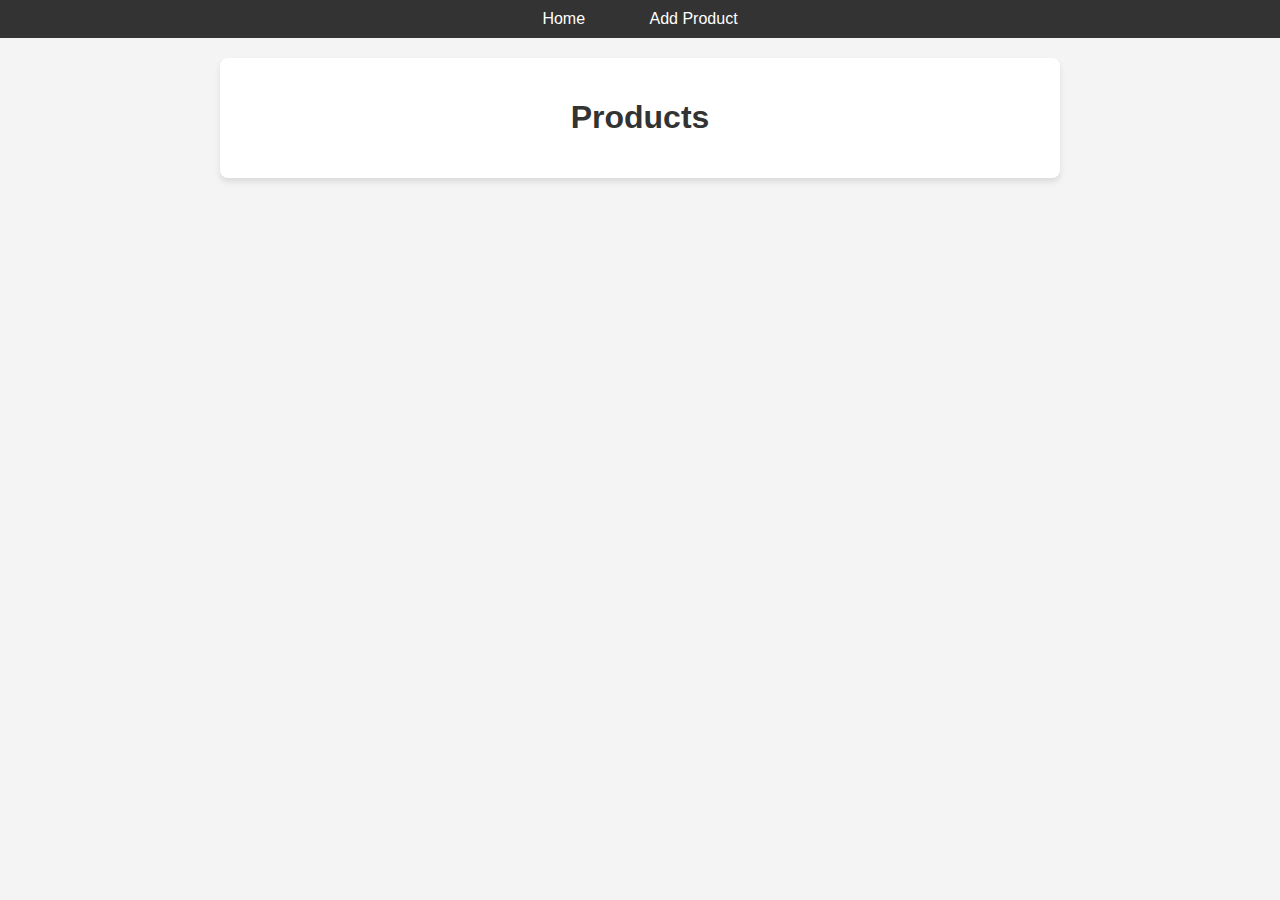
==== index.html @ cb05b949 "added index,add,edit html files & css file" ====
<!DOCTYPE html>
<html lang="en">
<head>
    <meta charset="UTF-8">
    <meta name="viewport" content="width=device-width, initial-scale=1.0">
    <title>Products</title>
    <link rel="stylesheet" href="style.css">
</head>
<body>
    <nav>
        <a href="/index.html">Home</a>
        <a href="/add.html">Add Product</a>
    </nav>

    <div id="content">
        <h1>Products</h1>
        <div id="main"></div>
    </div>

    <script type="module" src="script/app.js"></script>
</body>
</html>
---- style.css ----
body {
    font-family: Arial, sans-serif;
    margin: 0;
    padding: 0;
    background-color: #f4f4f4;
}

nav {
    background-color: #333;
    padding: 10px;
    text-align: center;
}

nav a {
    color: white;
    text-decoration: none;
    padding: 10px 20px;
    margin: 0 10px;
    border-radius: 5px;
}

nav a:hover {
    background-color: #575757;
}

#content {
    max-width: 800px;
    margin: 20px auto;
    background-color: white;
    padding: 20px;
    border-radius: 8px;
    box-shadow: 0px 4px 6px rgba(0, 0, 0, 0.1);
}

h1 {
    text-align: center;
    color: #333;
}

form {
    display: flex;
    flex-direction: column;
    gap: 10px;
}

label {
    font-size: 14px;
    font-weight: bold;
    color: #333;
}

input[type="text"], input[type="number"], textarea {
    padding: 8px;
    border: 1px solid #ccc;
    border-radius: 5px;
    width: 100%;
    box-sizing: border-box;
}
input[type="date"], input[type="file"], select{
    margin-left: 10px;
    padding: 8px;
    border: 1px solid #ccc;
    border-radius: 5px;
    box-sizing: border-box;
}

textarea {
    resize: vertical;
}

input[type="checkbox"] {
    margin-left: 10px;
}

button {
    background-color: #4CAF50;
    color: white;
    padding: 10px;
    border: none;
    border-radius: 5px;
    font-size: 16px;
    cursor: pointer;
    transition: background-color 0.3s;
}

button:hover {
    background-color: #45a049;
}

#main {
    display: flex;
    flex-wrap: wrap;
    gap: 20px;
    justify-content: center;
}

.card {
    background-color: #fff;
    border: 1px solid #ddd;
    border-radius: 10px;
    box-shadow: 0 4px 8px rgba(0, 0, 0, 0.1);
    overflow: hidden;
    width: 250px;
    text-align: center;
    transition: transform 0.3s;
}

.card:hover {
    transform: translateY(-10px);
}

.card img {
    width: 100%;
    height: 300px;
    object-fit: cover;
}

.card h3 {
    font-size: 1.5em;
    margin: 10px;
    text-align: left;
}

.card p {
    margin: 0 10px 8px;
    color: #555;
    text-align: left;
    display: block;
    max-height: 18px;
}
.desc{
    overflow: hidden;
}

.btn {
    display: inline-block;
    background-color: #4CAF50;
    color: white;
    padding: 10px;
    text-align: center;
    text-decoration: none;
    border-radius: 5px;
    margin: 15px;
    margin-top: 0;
    transition: background-color 0.3s;
}

.btn:hover {
    background-color: #45a049;
}

.product{
    display: flex;
    gap: 15px;
    justify-content: center;
    align-items: center;
    background-color: #fff;
    border: 1px solid #ddd;
    border-radius: 10px;
    box-shadow: 0 4px 8px rgba(0, 0, 0, 0.1);
    padding: 10px;
}
.product img{
    width: 100%;
    height: 300px;
    object-fit: cover;
}
.product h3{
    font-size: 1.5em;
    margin: 10px;
    text-align: left;
}

@media (max-width: 768px) {
    #content {
        padding: 15px;
    }

    #main {
        flex-direction: column;
        align-items: center;
    }

    .card {
        width: 100%;
        max-width: 250px;
    }
}
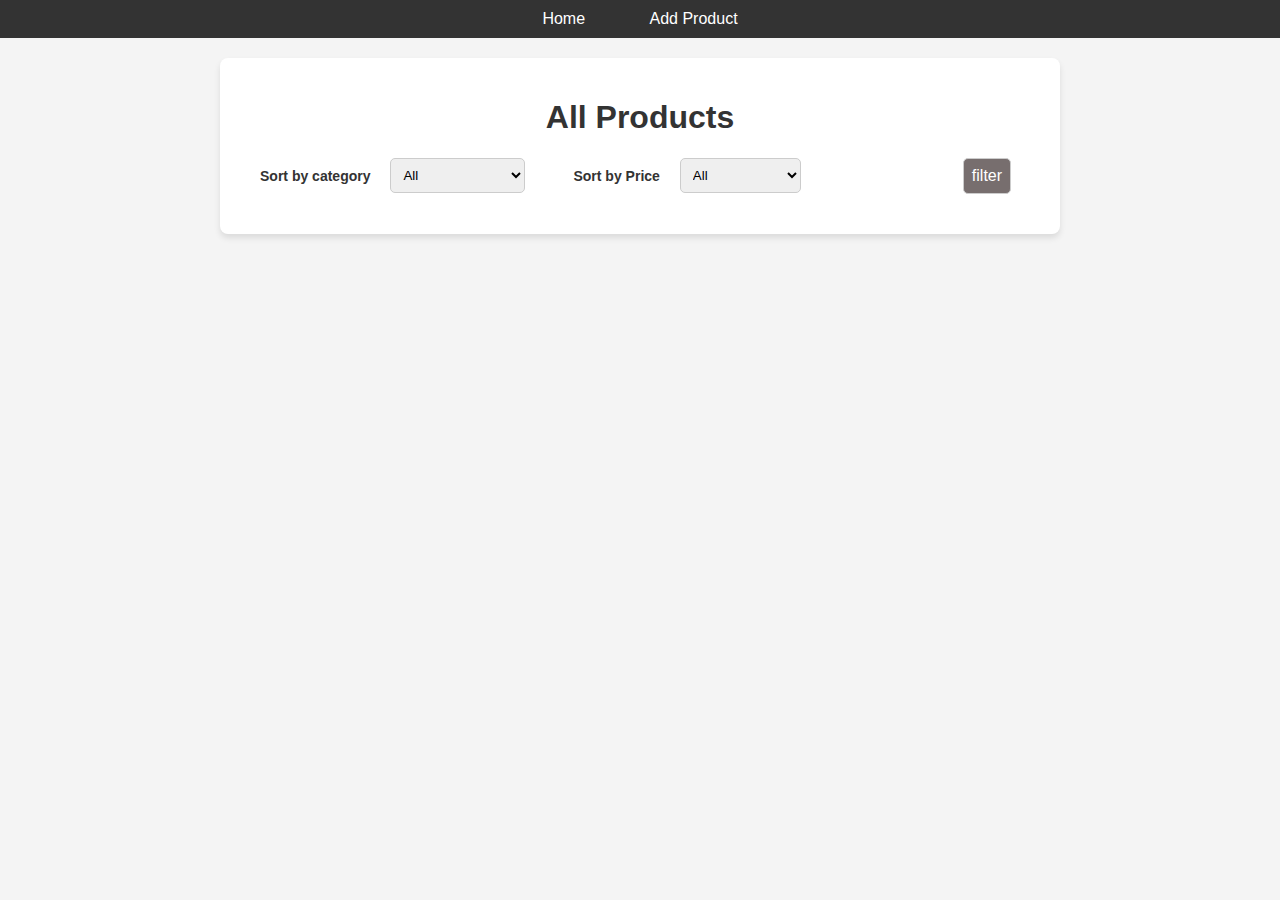
==== commit 1980827e: "added filter product feature" ====
--- a/index.html
+++ b/index.html
@@ -13,8 +13,33 @@
     </nav>
 
     <div id="content">
-        <h1>Products</h1>
+        <h1>All Products</h1>
+        <div id="filter">
+            <form id="filterform">
+                <label>Sort by category</label>
+                <select id="Category">
+                    <option value="All">All</option>
+                    <option value="Electronics">Electronics</option>
+                    <option value="Fashion">Fashion</option>
+                    <option value="Accessories">Accessories</option>
+                    <option value="Grocery">Grocery</option>
+                    <option value="Decor">Decor</option>
+                    <option value="Home & Kitchen">Home & Kitchen</option>
+                    <option value="Toys & Games">Toys & Games</option>
+                </select>
+                <label class="price">Sort by Price</label>
+                <select id="Price">
+                    <option value="All">All</option>
+                    <option value="0-500">0-500</option>
+                    <option value="500-1000">500-1000</option>
+                    <option value="1000-5000">1000-5000</option>
+                    <option value="5000 & above">5000 & above</option>
+                </select>
+                <button id="btn">filter</button>
+            </form>
+        </div>
         <div id="main"></div>
+        <div id="results"></div>
     </div>
 
     <script type="module" src="script/app.js"></script>
--- a/style.css
+++ b/style.css
@@ -170,6 +170,40 @@
     margin: 10px;
     text-align: left;
 }
+#filter{
+    display: flex;
+    justify-content: center;
+    align-items: center;
+    gap: 10px;
+    margin: 20px;
+}
+#filter select{
+    padding: 8px;
+    border: 1px solid #ccc;
+    border-radius: 5px;
+    box-sizing: border-box;
+}
+#filter #btn{
+    padding: 8px;
+    border: 1px solid #ccc;
+    background-color: #776e6e;
+    border-radius: 5px;
+    cursor: pointer;
+    margin-left: 20%;
+}
+#filter #btn:hover{
+    background-color: #575757;
+}
+.price{
+    padding-left: 5%;
+}
+#filterform{
+    display: flex;
+    flex-direction: row;
+    gap: 10px;
+    width: 100%;
+    align-items: center;
+}
 
 @media (max-width: 768px) {
     #content {
@@ -185,4 +219,7 @@
         width: 100%;
         max-width: 250px;
     }
+    #filter #btn{
+        margin-left: 0;
+    }
 }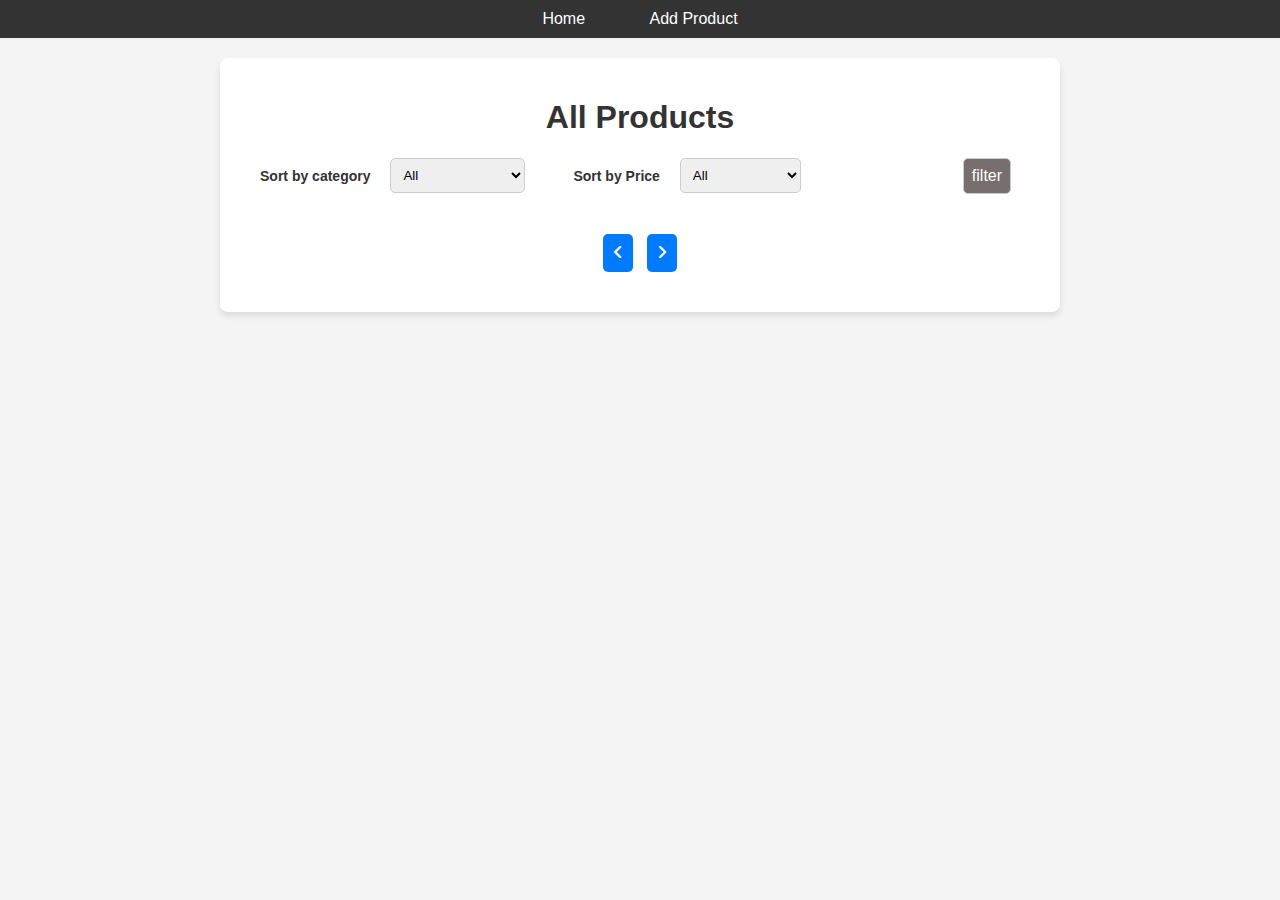
==== commit 041ec7dd: "Added pagination feature" ====
--- a/index.html
+++ b/index.html
@@ -5,11 +5,18 @@
     <meta name="viewport" content="width=device-width, initial-scale=1.0">
     <title>Products</title>
     <link rel="stylesheet" href="style.css">
+    <link
+      rel="stylesheet"
+      href="https://cdnjs.cloudflare.com/ajax/libs/font-awesome/6.7.2/css/all.min.css"
+      integrity="sha512-Evv84Mr4kqVGRNSgIGL/F/aIDqQb7xQ2vcrdIwxfjThSH8CSR7PBEakCr51Ck+w+/U6swU2Im1vVX0SVk9ABhg=="
+      crossorigin="anonymous"
+      referrerpolicy="no-referrer"
+    />
 </head>
 <body>
     <nav>
-        <a href="/index.html">Home</a>
-        <a href="/add.html">Add Product</a>
+        <a href="./">Home</a>
+        <a href="./add.html">Add Product</a>
     </nav>
 
     <div id="content">
@@ -40,8 +47,13 @@
         </div>
         <div id="main"></div>
         <div id="results"></div>
+        <div id="pagination">
+            <button id="pagebutton"><i class="fa-solid fa-angle-left"></i></button>
+            <div id="pages"></div>
+            <button id="pagebutton"><i class="fa-solid fa-angle-right"></i></button>
+        </div>
     </div>
 
     <script type="module" src="script/app.js"></script>
 </body>
-</html>+</html>
--- a/style.css
+++ b/style.css
@@ -87,7 +87,7 @@
     background-color: #45a049;
 }
 
-#main {
+#main,#results {
     display: flex;
     flex-wrap: wrap;
     gap: 20px;
@@ -128,6 +128,7 @@
     display: block;
     max-height: 18px;
 }
+
 .desc{
     overflow: hidden;
 }
@@ -160,16 +161,19 @@
     box-shadow: 0 4px 8px rgba(0, 0, 0, 0.1);
     padding: 10px;
 }
+
 .product img{
     width: 100%;
     height: 300px;
     object-fit: cover;
 }
+
 .product h3{
     font-size: 1.5em;
     margin: 10px;
     text-align: left;
 }
+
 #filter{
     display: flex;
     justify-content: center;
@@ -177,12 +181,14 @@
     gap: 10px;
     margin: 20px;
 }
+
 #filter select{
     padding: 8px;
     border: 1px solid #ccc;
     border-radius: 5px;
     box-sizing: border-box;
 }
+
 #filter #btn{
     padding: 8px;
     border: 1px solid #ccc;
@@ -191,18 +197,53 @@
     cursor: pointer;
     margin-left: 20%;
 }
+
 #filter #btn:hover{
     background-color: #575757;
 }
+
 .price{
     padding-left: 5%;
 }
+
 #filterform{
     display: flex;
     flex-direction: row;
     gap: 10px;
     width: 100%;
     align-items: center;
+}
+
+#pagination{
+    display: flex;
+    justify-content: center;
+    gap: 2px;
+    margin: 20px;
+}
+
+#pagination #pagebutton {
+    background-color: #007BFF;
+    color: white;
+    border: none;
+    border-radius: 5px;
+    padding: 10px;
+    margin: 0 5px;
+    cursor: pointer;
+    transition: background-color 0.3s;
+}
+
+#pagination #pagebutton:hover {
+    background-color: #0056b3;
+}
+
+#pagination #pagebutton:disabled {
+    background-color: #ccc;
+    cursor: not-allowed;
+}
+
+#pagination .active {
+    background-color: #0056b3 !important; 
+    color: white;
 }
 
 @media (max-width: 768px) {
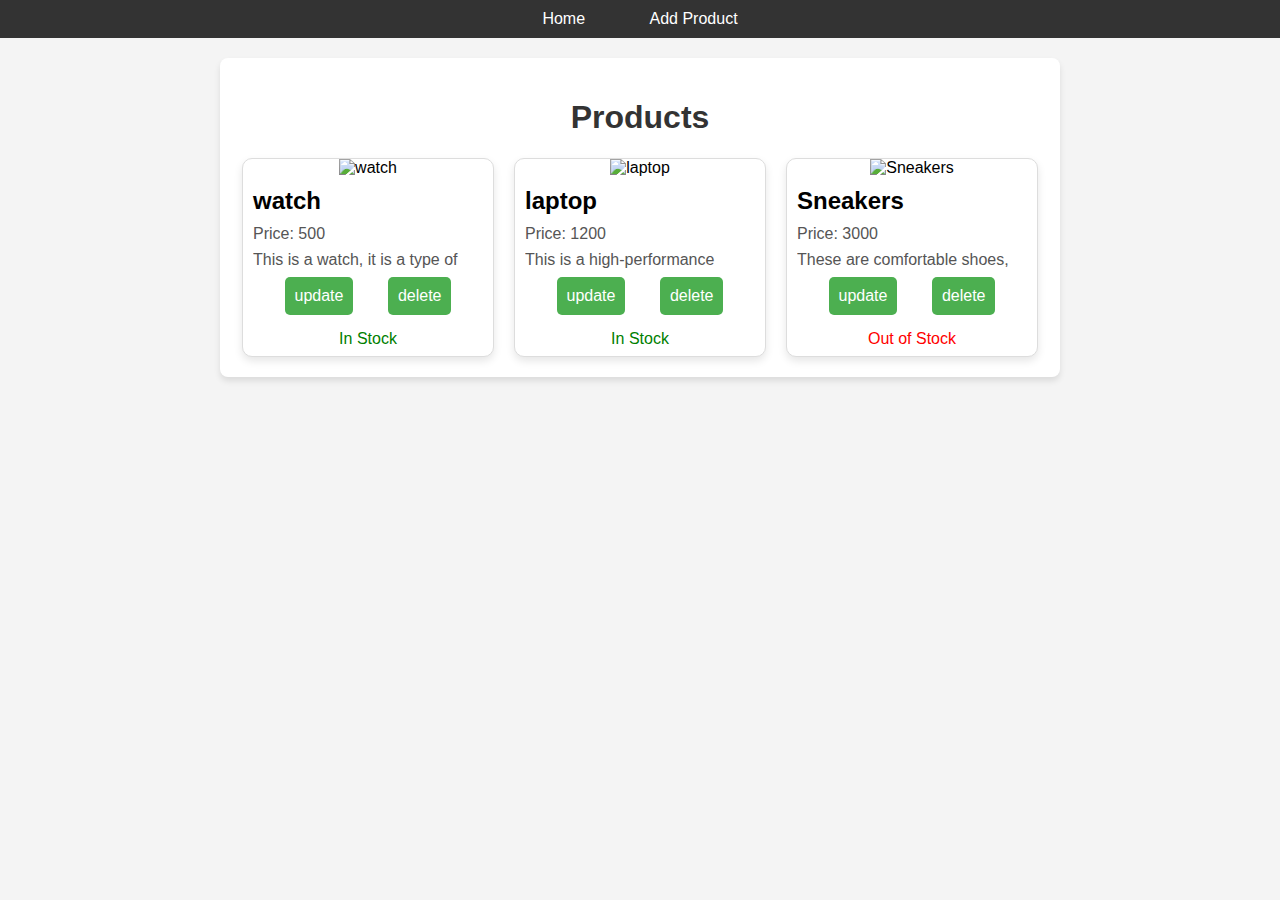
==== commit e725e5f1: "fix ui and added favicon" ====
--- a/index.html
+++ b/index.html
@@ -3,8 +3,9 @@
 <head>
     <meta charset="UTF-8">
     <meta name="viewport" content="width=device-width, initial-scale=1.0">
-    <title>Products</title>
+    <title>Product Managment System</title>
     <link rel="stylesheet" href="style.css">
+    <link rel="icon" href="images/product-management.png" type="image/x-icon">
     <link
       rel="stylesheet"
       href="https://cdnjs.cloudflare.com/ajax/libs/font-awesome/6.7.2/css/all.min.css"
@@ -15,45 +16,15 @@
 </head>
 <body>
     <nav>
-        <a href="./">Home</a>
-        <a href="./add.html">Add Product</a>
+        <a href="/index.html">Home</a>
+        <a href="/add.html">Add Product</a>
     </nav>
 
     <div id="content">
-        <h1>All Products</h1>
-        <div id="filter">
-            <form id="filterform">
-                <label>Sort by category</label>
-                <select id="Category">
-                    <option value="All">All</option>
-                    <option value="Electronics">Electronics</option>
-                    <option value="Fashion">Fashion</option>
-                    <option value="Accessories">Accessories</option>
-                    <option value="Grocery">Grocery</option>
-                    <option value="Decor">Decor</option>
-                    <option value="Home & Kitchen">Home & Kitchen</option>
-                    <option value="Toys & Games">Toys & Games</option>
-                </select>
-                <label class="price">Sort by Price</label>
-                <select id="Price">
-                    <option value="All">All</option>
-                    <option value="0-500">0-500</option>
-                    <option value="500-1000">500-1000</option>
-                    <option value="1000-5000">1000-5000</option>
-                    <option value="5000 & above">5000 & above</option>
-                </select>
-                <button id="btn">filter</button>
-            </form>
-        </div>
+        <h1>Products</h1>
         <div id="main"></div>
-        <div id="results"></div>
-        <div id="pagination">
-            <button id="pagebutton"><i class="fa-solid fa-angle-left"></i></button>
-            <div id="pages"></div>
-            <button id="pagebutton"><i class="fa-solid fa-angle-right"></i></button>
-        </div>
     </div>
 
     <script type="module" src="script/app.js"></script>
 </body>
-</html>
+</html>--- a/style.css
+++ b/style.css
@@ -87,7 +87,7 @@
     background-color: #45a049;
 }
 
-#main,#results {
+#main {
     display: flex;
     flex-wrap: wrap;
     gap: 20px;
@@ -128,7 +128,6 @@
     display: block;
     max-height: 18px;
 }
-
 .desc{
     overflow: hidden;
 }
@@ -161,19 +160,19 @@
     box-shadow: 0 4px 8px rgba(0, 0, 0, 0.1);
     padding: 10px;
 }
-
 .product img{
     width: 100%;
     height: 300px;
     object-fit: cover;
 }
-
 .product h3{
     font-size: 1.5em;
     margin: 10px;
     text-align: left;
 }
-
+.product-data{
+    cursor: pointer;
+}
 #filter{
     display: flex;
     justify-content: center;
@@ -260,7 +259,4 @@
         width: 100%;
         max-width: 250px;
     }
-    #filter #btn{
-        margin-left: 0;
-    }
 }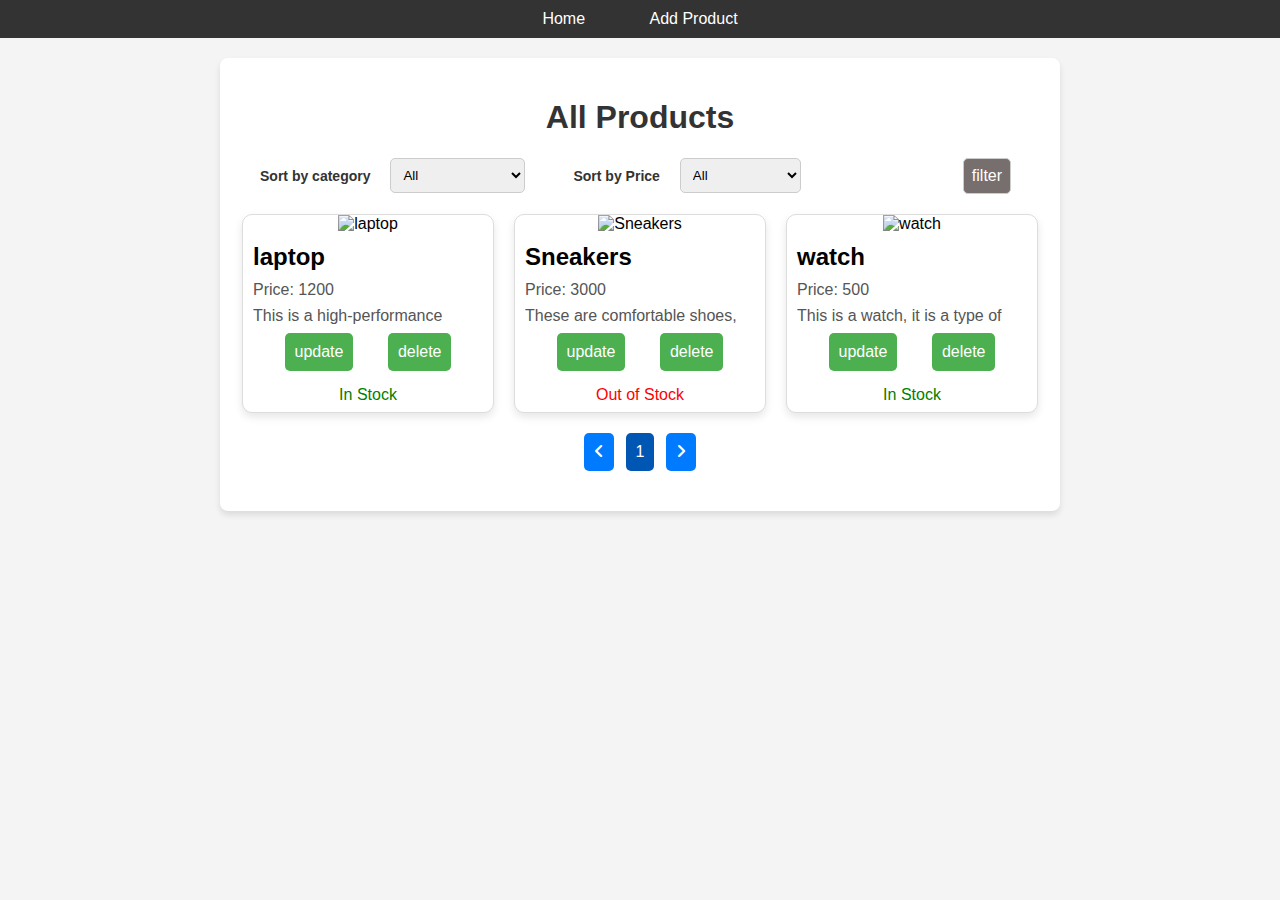
==== commit 9d980f02: "Merge branch 'master' into feature-UI" ====
--- a/index.html
+++ b/index.html
@@ -16,15 +16,45 @@
 </head>
 <body>
     <nav>
-        <a href="/index.html">Home</a>
-        <a href="/add.html">Add Product</a>
+        <a href="./">Home</a>
+        <a href="./add.html">Add Product</a>
     </nav>
 
     <div id="content">
-        <h1>Products</h1>
+        <h1>All Products</h1>
+        <div id="filter">
+            <form id="filterform">
+                <label>Sort by category</label>
+                <select id="Category">
+                    <option value="All">All</option>
+                    <option value="Electronics">Electronics</option>
+                    <option value="Fashion">Fashion</option>
+                    <option value="Accessories">Accessories</option>
+                    <option value="Grocery">Grocery</option>
+                    <option value="Decor">Decor</option>
+                    <option value="Home & Kitchen">Home & Kitchen</option>
+                    <option value="Toys & Games">Toys & Games</option>
+                </select>
+                <label class="price">Sort by Price</label>
+                <select id="Price">
+                    <option value="All">All</option>
+                    <option value="0-500">0-500</option>
+                    <option value="500-1000">500-1000</option>
+                    <option value="1000-5000">1000-5000</option>
+                    <option value="5000 & above">5000 & above</option>
+                </select>
+                <button id="btn">filter</button>
+            </form>
+        </div>
         <div id="main"></div>
+        <div id="results"></div>
+        <div id="pagination">
+            <button id="pagebutton"><i class="fa-solid fa-angle-left"></i></button>
+            <div id="pages"></div>
+            <button id="pagebutton"><i class="fa-solid fa-angle-right"></i></button>
+        </div>
     </div>
 
     <script type="module" src="script/app.js"></script>
 </body>
-</html>+</html>
--- a/style.css
+++ b/style.css
@@ -87,7 +87,7 @@
     background-color: #45a049;
 }
 
-#main {
+#main,#results {
     display: flex;
     flex-wrap: wrap;
     gap: 20px;
@@ -128,6 +128,7 @@
     display: block;
     max-height: 18px;
 }
+
 .desc{
     overflow: hidden;
 }
@@ -160,11 +161,13 @@
     box-shadow: 0 4px 8px rgba(0, 0, 0, 0.1);
     padding: 10px;
 }
+
 .product img{
     width: 100%;
     height: 300px;
     object-fit: cover;
 }
+
 .product h3{
     font-size: 1.5em;
     margin: 10px;
@@ -245,6 +248,78 @@
     color: white;
 }
 
+#filter{
+    display: flex;
+    justify-content: center;
+    align-items: center;
+    gap: 10px;
+    margin: 20px;
+}
+
+#filter select{
+    padding: 8px;
+    border: 1px solid #ccc;
+    border-radius: 5px;
+    box-sizing: border-box;
+}
+
+#filter #btn{
+    padding: 8px;
+    border: 1px solid #ccc;
+    background-color: #776e6e;
+    border-radius: 5px;
+    cursor: pointer;
+    margin-left: 20%;
+}
+
+#filter #btn:hover{
+    background-color: #575757;
+}
+
+.price{
+    padding-left: 5%;
+}
+
+#filterform{
+    display: flex;
+    flex-direction: row;
+    gap: 10px;
+    width: 100%;
+    align-items: center;
+}
+
+#pagination{
+    display: flex;
+    justify-content: center;
+    gap: 2px;
+    margin: 20px;
+}
+
+#pagination #pagebutton {
+    background-color: #007BFF;
+    color: white;
+    border: none;
+    border-radius: 5px;
+    padding: 10px;
+    margin: 0 5px;
+    cursor: pointer;
+    transition: background-color 0.3s;
+}
+
+#pagination #pagebutton:hover {
+    background-color: #0056b3;
+}
+
+#pagination #pagebutton:disabled {
+    background-color: #ccc;
+    cursor: not-allowed;
+}
+
+#pagination .active {
+    background-color: #0056b3 !important; 
+    color: white;
+}
+
 @media (max-width: 768px) {
     #content {
         padding: 15px;
@@ -259,4 +334,7 @@
         width: 100%;
         max-width: 250px;
     }
+    #filter #btn{
+        margin-left: 0;
+    }
 }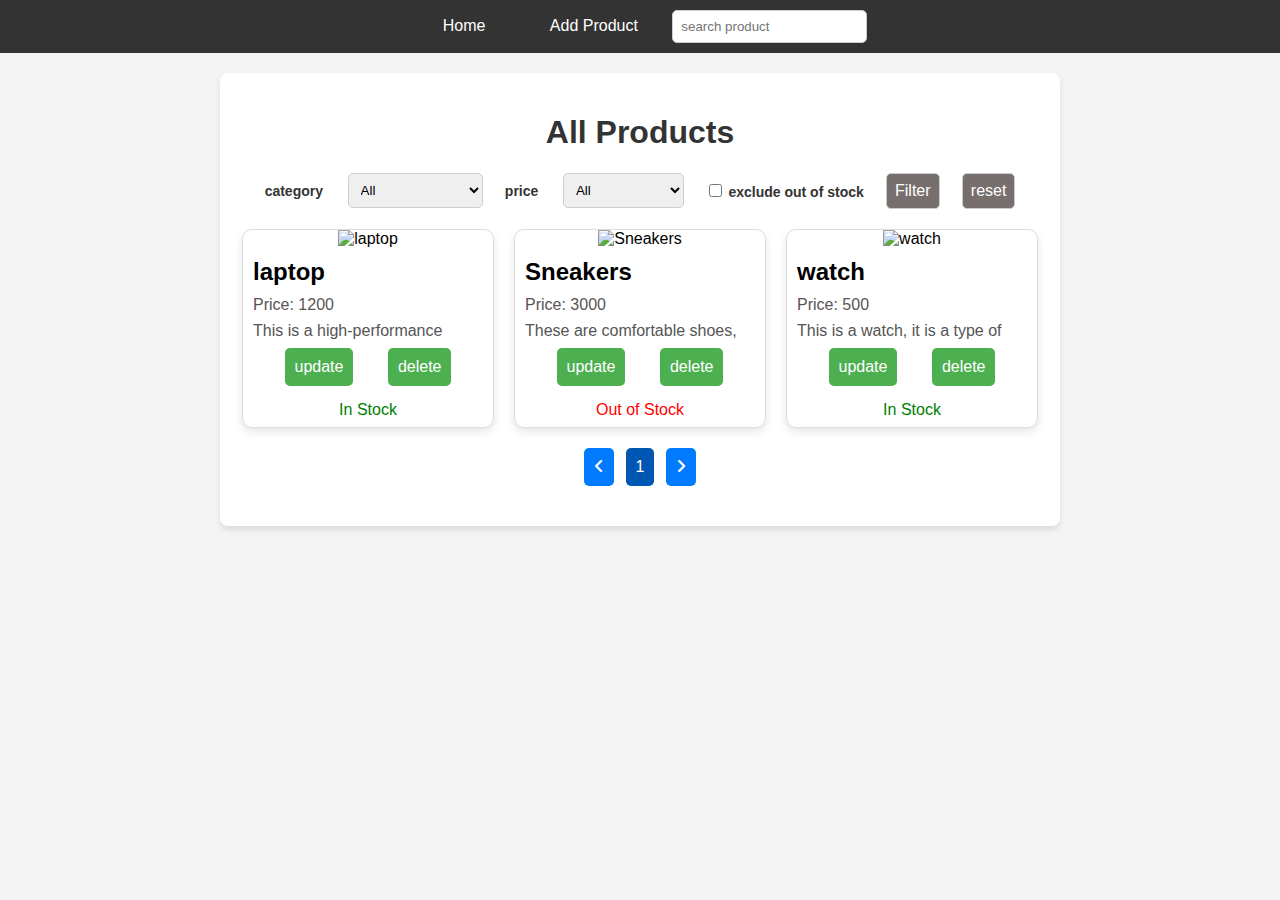
==== commit a7792cb3: "+feat: search & reset form" ====
--- a/index.html
+++ b/index.html
@@ -18,13 +18,14 @@
     <nav>
         <a href="./">Home</a>
         <a href="./add.html">Add Product</a>
+        <input type="text" placeholder="search product" id="search" style="width: auto;">
     </nav>
 
     <div id="content">
         <h1>All Products</h1>
         <div id="filter">
             <form id="filterform">
-                <label>Sort by category</label>
+                <label>category</label>
                 <select id="Category">
                     <option value="All">All</option>
                     <option value="Electronics">Electronics</option>
@@ -35,7 +36,7 @@
                     <option value="Home & Kitchen">Home & Kitchen</option>
                     <option value="Toys & Games">Toys & Games</option>
                 </select>
-                <label class="price">Sort by Price</label>
+                <label class="price">price</label>
                 <select id="Price">
                     <option value="All">All</option>
                     <option value="0-500">0-500</option>
@@ -43,7 +44,11 @@
                     <option value="1000-5000">1000-5000</option>
                     <option value="5000 & above">5000 & above</option>
                 </select>
-                <button id="btn">filter</button>
+                <label>
+                    <input type="checkbox" value="exclude out of stock" id="outofStock"> exclude out of stock
+                </label>
+                <button id="btn">Filter</button>
+                <button id="btn" class="reset">reset</button>
             </form>
         </div>
         <div id="main"></div>
--- a/style.css
+++ b/style.css
@@ -197,7 +197,7 @@
     background-color: #776e6e;
     border-radius: 5px;
     cursor: pointer;
-    margin-left: 20%;
+    margin-left: 1%;
 }
 
 #filter #btn:hover{
@@ -205,7 +205,10 @@
 }
 
 .price{
-    padding-left: 5%;
+    padding-left: 1%;
+}
+.search{
+    padding-left: 1%;
 }
 
 #filterform{
@@ -214,6 +217,7 @@
     gap: 10px;
     width: 100%;
     align-items: center;
+    justify-content: space-evenly;
 }
 
 #pagination{
@@ -248,77 +252,6 @@
     color: white;
 }
 
-#filter{
-    display: flex;
-    justify-content: center;
-    align-items: center;
-    gap: 10px;
-    margin: 20px;
-}
-
-#filter select{
-    padding: 8px;
-    border: 1px solid #ccc;
-    border-radius: 5px;
-    box-sizing: border-box;
-}
-
-#filter #btn{
-    padding: 8px;
-    border: 1px solid #ccc;
-    background-color: #776e6e;
-    border-radius: 5px;
-    cursor: pointer;
-    margin-left: 20%;
-}
-
-#filter #btn:hover{
-    background-color: #575757;
-}
-
-.price{
-    padding-left: 5%;
-}
-
-#filterform{
-    display: flex;
-    flex-direction: row;
-    gap: 10px;
-    width: 100%;
-    align-items: center;
-}
-
-#pagination{
-    display: flex;
-    justify-content: center;
-    gap: 2px;
-    margin: 20px;
-}
-
-#pagination #pagebutton {
-    background-color: #007BFF;
-    color: white;
-    border: none;
-    border-radius: 5px;
-    padding: 10px;
-    margin: 0 5px;
-    cursor: pointer;
-    transition: background-color 0.3s;
-}
-
-#pagination #pagebutton:hover {
-    background-color: #0056b3;
-}
-
-#pagination #pagebutton:disabled {
-    background-color: #ccc;
-    cursor: not-allowed;
-}
-
-#pagination .active {
-    background-color: #0056b3 !important; 
-    color: white;
-}
 
 @media (max-width: 768px) {
     #content {
